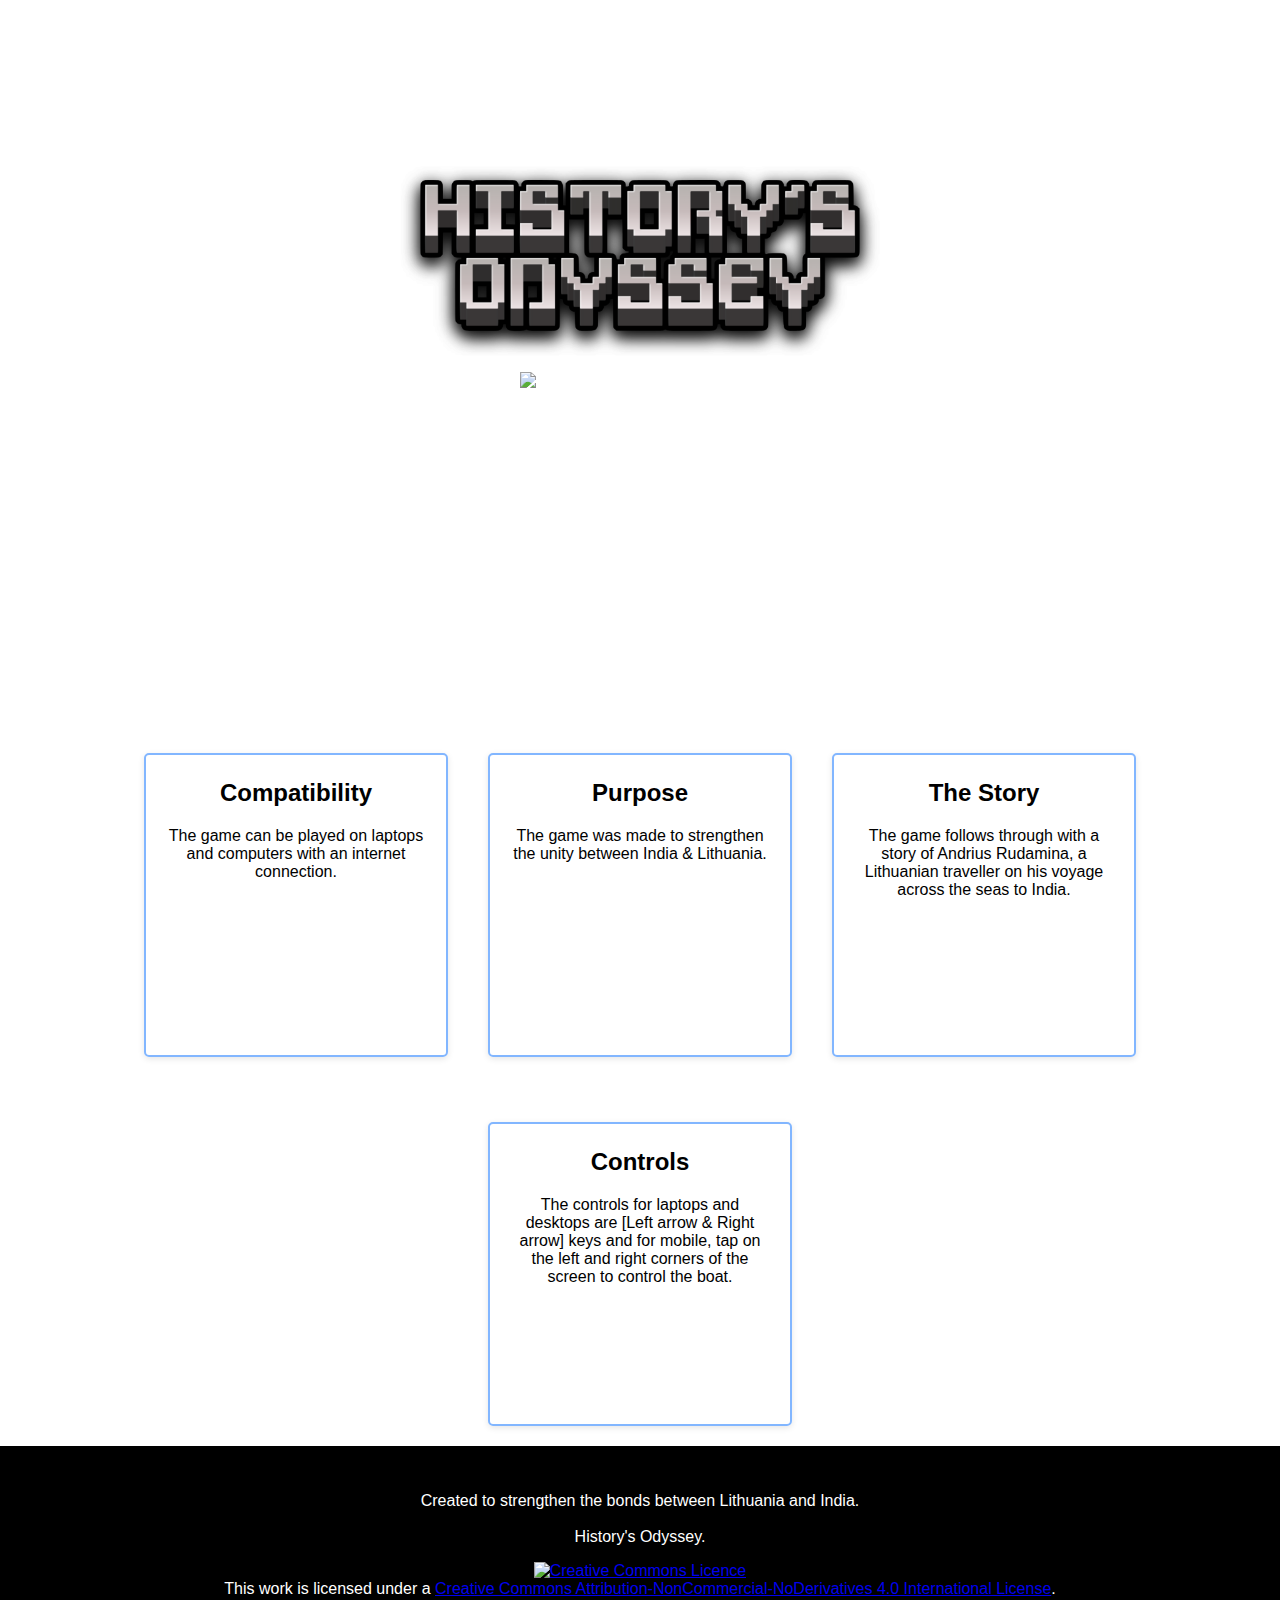
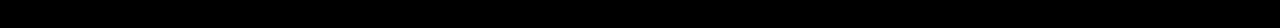
==== index.html @ ec01f962 "Add files via upload" ====
<!DOCTYPE html>
<html>

<head>
    <title>History's Odyssey</title>
    <script src="https://kit.fontawesome.com/bbe5e893bd.js" crossorigin="anonymous"></script>
    <link rel="stylesheet" href="style.css">
    <link rel="preconnect" href="https://fonts.googleapis.com">
    <link rel="preconnect" href="https://fonts.gstatic.com" crossorigin>
    <link href="https://fonts.googleapis.com/css2?family=Libre+Baskerville:wght@700" rel="stylesheet">
</head>

<body>

    <section class=hidden>
        <div id="header">
            <a href=index.html>
                <img id=logo src="logo.svg" alt="logo">
            </a>
            <a href=gamepage.html>
                <img class=play src="https://media.discordapp.net/attachments/1144514517586411582/1144523113292382309/5.png?width=1021&height=306">
            </a>
        </div>
    </section>


    <div class="container">
        <div class="box">
            <i class="fa-solid fa-gamepad fa-bounce"></i>
            <h3>Compatibility</h3>
            <p>The game can be played on laptops and computers with an internet connection.</p>
        </div>
        <div class="box">
            <i class="fa-solid fa-hand-peace fa-flip"></i>
            <h3>Purpose</h3>
            <p>The game was made to strengthen the unity between India & Lithuania.</p>
        </div>
        <div class="box">
            <i class="fa-solid fa-question fa-spin"></i>
            <h3>The Story</h3>
            <p>The game follows through with a story of Andrius Rudamina, a Lithuanian traveller on his voyage across the seas to India.</p>
        </div>
        <div class="box">
            <i class="fa-solid fa-keyboard fa-shake"></i>
            <h3>Controls</h3>
            <p>The controls for laptops and desktops are [Left arrow & Right arrow] keys and for mobile, tap on the left and right corners of the screen to control the boat.</p>
        </div>
    </div>
    <div id="footer">
        <p>Created to strengthen the bonds between Lithuania and India.<br><br>History's Odyssey.<br></p>
        <a rel="license" href="http://creativecommons.org/licenses/by-nc-nd/4.0/"><img alt="Creative Commons Licence" style="border-width:0" src="https://i.creativecommons.org/l/by-nc-nd/4.0/80x15.png" /></a><br />This work is licensed under a <a rel="license" href="http://creativecommons.org/licenses/by-nc-nd/4.0/">Creative Commons Attribution-NonCommercial-NoDerivatives 4.0 International License</a>.
    </div>
</body>
<script src="anime.js"></script>

</html>
---- style.css ----
body {
    font-family: Pixellari, sans-serif;
    background-image: url('https://media.discordapp.net/attachments/1144514517586411582/1144517101491597322/Untitled_design_1.png');
    background-repeat: no-repeat;
    background-size: 100%, 100%;
    margin: 0;
}

#logo {
    display: flex;
    margin-left: auto;
    margin-right: auto;
    margin-top: 13%;
    width: 30em;
}

.play {
    display: flex;
    margin-left: auto;
    margin-right: auto;
    width: 15em;
    margin-top: 1em;
    transition: ease-in-out .3s;
}

.play:hover {
    transform: scale(1.1)
}

.hidden {
    opacity: 0;
    transform: scale(0.8);
    transition: all 1s;
}

.show {
    opacity: 1;
    transform: scale(1);
    transition: all 1s;
}

.box:hover {
    transform: translateY(-10px);
    box-shadow: 0px 10px 10px rgba(0, 0, 0, 0.2), 0px 0px 10px #82b6ff;
    outline: none;
}

.box i {
    font-size: 60px;
    color: black;
    margin-top: 50px;
    margin-bottom: 20px;
}

.box h3 {
    font-size: 24px;
    color: black;
    margin-bottom: 20px;
}

.box p {
    font-size: 16px;
    color: black;
    margin-bottom: 40px;
    margin-left: 20px;
    margin-right: 20px;
}

.container {
    background-color: white;
    z-index: 1000;
    display: flex;
    flex-wrap: wrap;
    justify-content: center;
    align-items: center;
    backdrop-filter: blur(12vmax);
    margin-top: 25%;
}

.box {
    z-index: 999;
    width: 300px;
    height: 300px;
    margin: 20px;
    border: 2px solid #82b6ff;
    border-radius: 5px;
    text-align: center;
    box-shadow: 0px 2px 6px rgba(0, 0, 0, 0.1);
    transition: all 0.3s ease-in-out;
    margin: 20x;
    margin-top: 5vh;
}

#footer {
    color: white;
    background-color: black;
    padding: 30px;
    text-align: center;
}
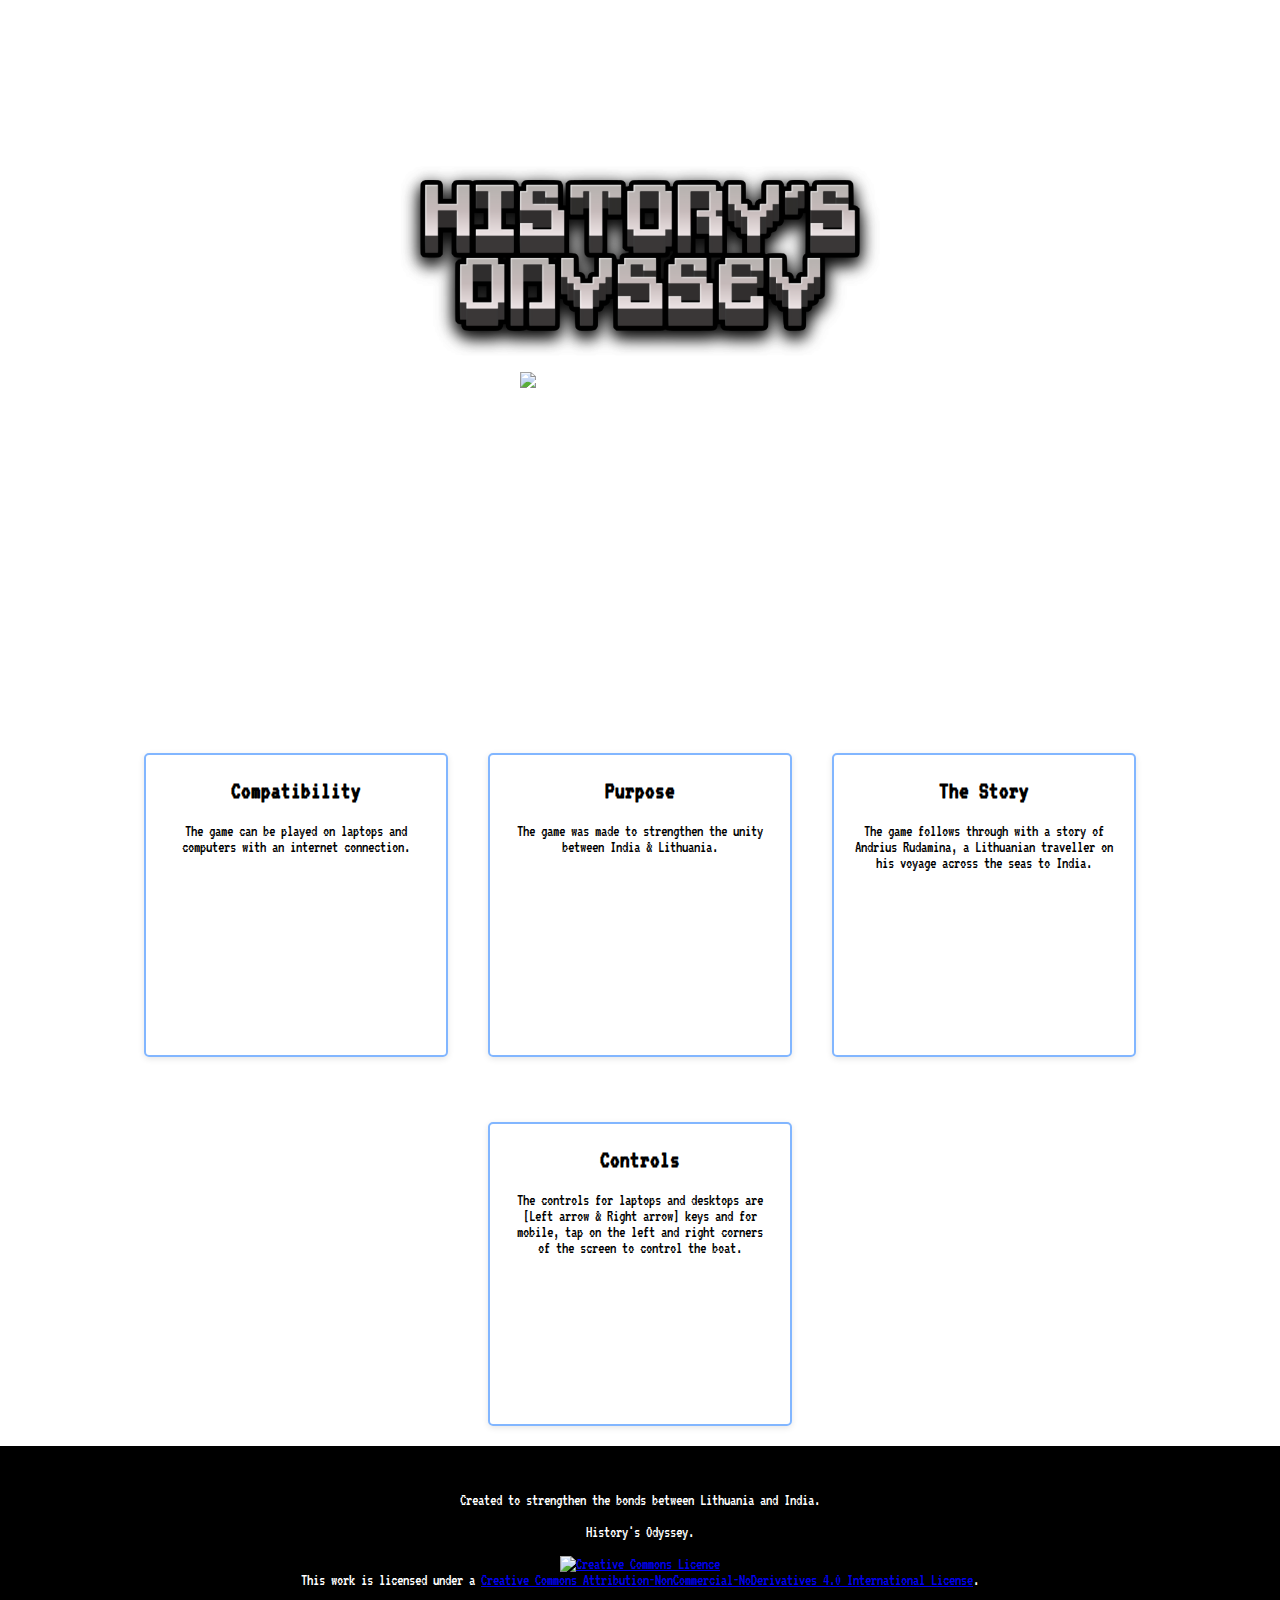
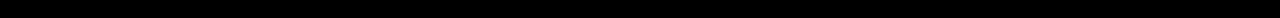
==== commit f6850493: "Add files via upload" ====
--- a/index.html
+++ b/index.html
@@ -2,12 +2,13 @@
 <html>
 
 <head>
+
     <title>History's Odyssey</title>
     <script src="https://kit.fontawesome.com/bbe5e893bd.js" crossorigin="anonymous"></script>
     <link rel="stylesheet" href="style.css">
     <link rel="preconnect" href="https://fonts.googleapis.com">
     <link rel="preconnect" href="https://fonts.gstatic.com" crossorigin>
-    <link href="https://fonts.googleapis.com/css2?family=Libre+Baskerville:wght@700" rel="stylesheet">
+    <link href="https://fonts.googleapis.com/css2?family=VT323&display=swap" rel="stylesheet">
 </head>
 
 <body>
--- a/style.css
+++ b/style.css
@@ -1,5 +1,5 @@
 body {
-    font-family: Pixellari, sans-serif;
+    font-family: 'VT323', monospace;
     background-image: url('https://media.discordapp.net/attachments/1144514517586411582/1144517101491597322/Untitled_design_1.png');
     background-repeat: no-repeat;
     background-size: 100%, 100%;
